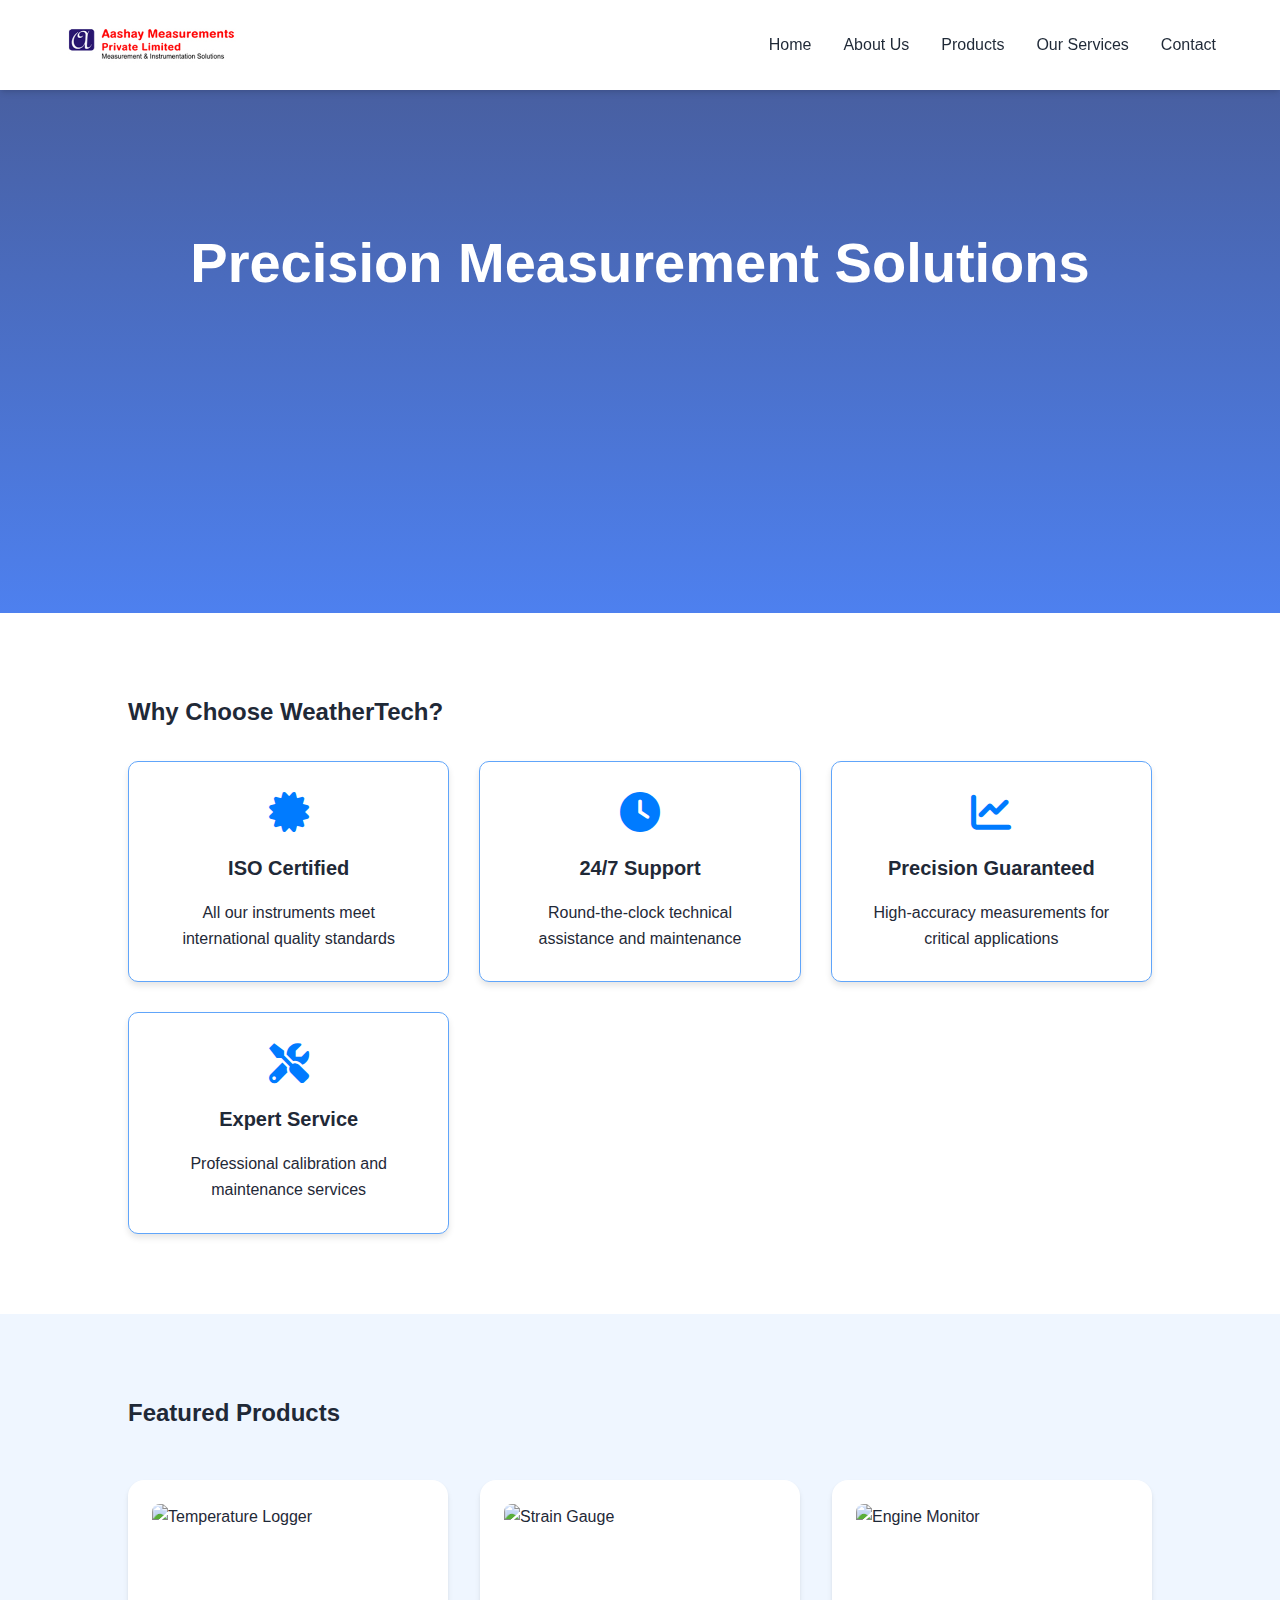
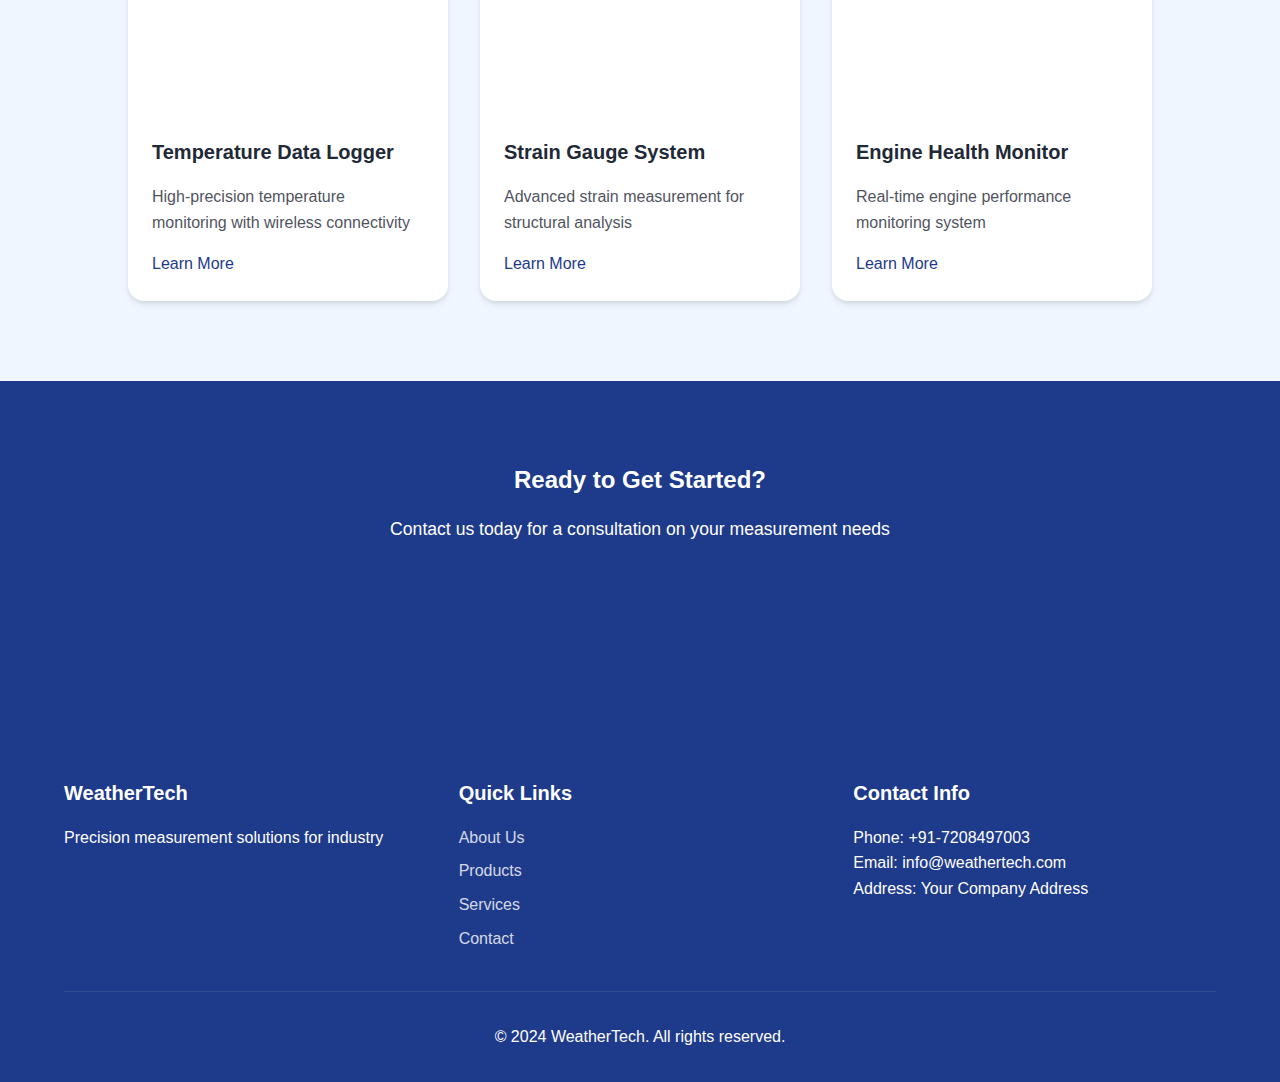
==== index.html @ 12eb7f4d "v2" ====
<!DOCTYPE html>
<html lang="en">
<head>
    <meta charset="UTF-8">
    <meta name="viewport" content="width=device-width, initial-scale=1.0">
    <title>WeatherTech - Precision Measurement Instruments</title>
    <link rel="stylesheet" href="styles.css">
    <link rel="stylesheet" href="https://cdnjs.cloudflare.com/ajax/libs/font-awesome/6.0.0/css/all.min.css">
</head>
<body>
    <header>
        <nav class="navbar">
            <a href="index.html"><img src="logo_01.jpg" alt="WeatherTech Logo"></a>
            <ul class="nav-links">
                <li><a href="index.html">Home</a></li>
                <li><a href="about.html">About Us</a></li>
                <li><a href="products.html">Products</a></li>
                <li><a href="services.html">Our Services</a></li>
                <li><a href="contact.html">Contact</a></li>
            </ul>
        </nav>
    </header>

    <section class="hero">
        <h1>Precision Measurement Solutions</h1>
        <p>Leading provider of high-precision measurement instruments and monitoring solutions for industrial applications</p>
        <a href="products.html" class="cta-button">Explore Our Products</a>
    </section>

    <section class="features">
        <h2>Why Choose WeatherTech?</h2>
        <div class="features-grid">
            <div class="feature-item">
                <i class="fas fa-certificate"></i>
                <h3>ISO Certified</h3>
                <p>All our instruments meet international quality standards</p>
            </div>
            <div class="feature-item">
                <i class="fas fa-clock"></i>
                <h3>24/7 Support</h3>
                <p>Round-the-clock technical assistance and maintenance</p>
            </div>
            <div class="feature-item">
                <i class="fas fa-chart-line"></i>
                <h3>Precision Guaranteed</h3>
                <p>High-accuracy measurements for critical applications</p>
            </div>
            <div class="feature-item">
                <i class="fas fa-tools"></i>
                <h3>Expert Service</h3>
                <p>Professional calibration and maintenance services</p>
            </div>
        </div>
    </section>

    <section class="featured-products">
        <h2>Featured Products</h2>
        <div class="product-grid">
            <div class="product-item">
                <img src="product1.jpg" alt="Temperature Logger">
                <h3>Temperature Data Logger</h3>
                <p>High-precision temperature monitoring with wireless connectivity</p>
                <a href="products.html" class="product-link">Learn More</a>
            </div>
            <div class="product-item">
                <img src="product2.jpg" alt="Strain Gauge">
                <h3>Strain Gauge System</h3>
                <p>Advanced strain measurement for structural analysis</p>
                <a href="products.html" class="product-link">Learn More</a>
            </div>
            <div class="product-item">
                <img src="product3.jpg" alt="Engine Monitor">
                <h3>Engine Health Monitor</h3>
                <p>Real-time engine performance monitoring system</p>
                <a href="products.html" class="product-link">Learn More</a>
            </div>
        </div>
    </section>

    <section class="cta-section">
        <div class="cta-content">
            <h2>Ready to Get Started?</h2>
            <p>Contact us today for a consultation on your measurement needs</p>
            <a href="contact.html" class="cta-button">Contact Us</a>
        </div>
    </section>

    <footer class="footer">
        <div class="footer-content">
            <div class="footer-section">
                <h4>WeatherTech</h4>
                <p>Precision measurement solutions for industry</p>
            </div>
            <div class="footer-section">
                <h4>Quick Links</h4>
                <ul>
                    <li><a href="about.html">About Us</a></li>
                    <li><a href="products.html">Products</a></li>
                    <li><a href="services.html">Services</a></li>
                    <li><a href="contact.html">Contact</a></li>
                </ul>
            </div>
            <div class="footer-section">
                <h4>Contact Info</h4>
                <p>Phone: +91-7208497003</p>
                <p>Email: info@weathertech.com</p>
                <p>Address: Your Company Address</p>
            </div>
        </div>
        <div class="footer-bottom">
            <p>&copy; 2024 WeatherTech. All rights reserved.</p>
        </div>
    </footer>
</body>
</html>
---- styles.css ----
/* General Styles */
* {
    margin: 0;
    padding: 0;
    box-sizing: border-box;
    font-family: 'Inter', -apple-system, BlinkMacSystemFont, sans-serif;
}

:root {
    --primary-color: #1e3a8a;
    --secondary-color: #2563eb;
    --accent-color: #60a5fa;
    --text-color: #1f2937;
    --light-bg: #eff6ff;
    --white: #ffffff;
    --shadow: 0 4px 6px -1px rgba(0, 0, 0, 0.1), 0 2px 4px -1px rgba(0, 0, 0, 0.06);
    --transition: all 0.3s ease;
}

body {
    background-color: var(--light-bg);
    color: var(--text-color);
    line-height: 1.6;
}

/* Top Bar */
.top-bar {
    background-color: #003366;
    color: white;
    text-align: center;
    padding: 10px 0;
    font-size: 14px;
}

/* Navigation Bar */
.navbar {
    display: flex;
    justify-content: space-between;
    align-items: center;
    background: var(--white);
    padding: 1rem 5%;
    position: sticky;
    top: 0;
    z-index: 1000;
    box-shadow: var(--shadow);
}

.navbar img {
    height: 50px;
    transition: var(--transition);
}

.navbar img:hover {
    transform: scale(1.05);
}

.nav-links {
    list-style: none;
    display: flex;
    gap: 2rem;
}

.nav-links a {
    text-decoration: none;
    color: var(--text-color);
    font-weight: 500;
    font-size: 1rem;
    transition: var(--transition);
    position: relative;
}

.nav-links a::after {
    content: '';
    position: absolute;
    width: 0;
    height: 2px;
    bottom: -4px;
    left: 0;
    background-color: var(--primary-color);
    transition: var(--transition);
}

.nav-links a:hover::after {
    width: 100%;
}

/* Hero Section */
.hero {
    background: linear-gradient(rgba(30, 58, 138, 0.8), rgba(37, 99, 235, 0.8)), url('weather-banner.jpg') no-repeat center center/cover;
    color: var(--white);
    text-align: center;
    padding: 8rem 2rem;
    position: relative;
}

.hero h1 {
    font-size: 3.5rem;
    margin-bottom: 1.5rem;
    animation: fadeInUp 1s ease;
    color: var(--white);
}

.hero p {
    font-size: 1.25rem;
    max-width: 800px;
    margin: 0 auto 2rem;
    animation: fadeInUp 1s ease 0.2s;
    opacity: 0;
    animation-fill-mode: forwards;
}

.cta-button {
    display: inline-block;
    background: var(--secondary-color);
    color: var(--white);
    padding: 1rem 2rem;
    border-radius: 0.5rem;
    text-decoration: none;
    font-weight: 600;
    transition: var(--transition);
    animation: fadeInUp 1s ease 0.4s;
    opacity: 0;
    animation-fill-mode: forwards;
}

.cta-button:hover {
    background: var(--primary-color);
    transform: translateY(-2px);
    box-shadow: 0 4px 6px rgba(0, 0, 0, 0.1);
}

/* Features Section */
.features {
    background: var(--white);
    padding: 5rem 10%;
}

.features-grid {
    display: grid;
    grid-template-columns: repeat(auto-fit, minmax(250px, 1fr));
    gap: 2rem;
    margin-top: 3rem;
}

.feature-item {
    text-align: center;
    padding: 2rem;
    background: var(--white);
    border-radius: 1rem;
    transition: var(--transition);
    border: 1px solid var(--accent-color);
}

.feature-item:hover {
    transform: translateY(-5px);
    box-shadow: var(--shadow);
    background: var(--light-bg);
}

.feature-item i {
    font-size: 2.5rem;
    color: var(--secondary-color);
    margin-bottom: 1rem;
}

.feature-item h3 {
    color: var(--text-color);
    margin-bottom: 1rem;
    font-size: 1.25rem;
}

/* Featured Products Section */
.featured-products {
    padding: 5rem 10%;
}

.product-grid {
    display: grid;
    grid-template-columns: repeat(auto-fit, minmax(300px, 1fr));
    gap: 2rem;
    margin-top: 3rem;
}

.product-item {
    background: var(--white);
    padding: 1.5rem;
    border-radius: 1rem;
    box-shadow: var(--shadow);
    transition: var(--transition);
    overflow: hidden;
    display: flex;
    flex-direction: column;
}

.product-item img {
    width: 100%;
    height: 200px;
    object-fit: cover;
    border-radius: 0.5rem;
    margin-bottom: 1rem;
}

.product-item h3 {
    color: var(--text-color);
    margin-bottom: 0.5rem;
    font-size: 1.25rem;
}

.product-item p {
    color: var(--text-color);
    opacity: 0.8;
    margin-bottom: 1rem;
    flex-grow: 1;
}

.product-link {
    display: inline-block;
    color: var(--primary-color);
    text-decoration: none;
    font-weight: 500;
    transition: var(--transition);
}

.product-link:hover {
    color: var(--secondary-color);
}

/* CTA Section */
.cta-section {
    background: var(--primary-color);
    color: var(--white);
    padding: 5rem 2rem;
    text-align: center;
}

.cta-content {
    max-width: 800px;
    margin: 0 auto;
}

.cta-content h2 {
    color: var(--white);
    margin-bottom: 1rem;
}

.cta-content p {
    margin-bottom: 2rem;
    font-size: 1.1rem;
}

/* Footer */
.footer {
    background: var(--primary-color);
    color: var(--white);
    padding: 4rem 5% 2rem;
}

.footer-content {
    display: grid;
    grid-template-columns: repeat(auto-fit, minmax(250px, 1fr));
    gap: 2rem;
    margin-bottom: 2rem;
}

.footer-section h4 {
    color: var(--white);
    margin-bottom: 1rem;
    font-size: 1.25rem;
}

.footer-section ul {
    list-style: none;
}

.footer-section ul li {
    margin-bottom: 0.5rem;
}

.footer-section a {
    color: var(--white);
    text-decoration: none;
    opacity: 0.8;
    transition: var(--transition);
}

.footer-section a:hover {
    opacity: 1;
}

.footer-bottom {
    text-align: center;
    padding-top: 2rem;
    border-top: 1px solid rgba(255, 255, 255, 0.1);
}

/* Animations */
@keyframes fadeInUp {
    from {
        opacity: 0;
        transform: translateY(20px);
    }
    to {
        opacity: 1;
        transform: translateY(0);
    }
}

/* Responsive Design */
@media (max-width: 768px) {
    .navbar {
        flex-direction: column;
        padding: 1rem;
    }

    .nav-links {
        flex-direction: column;
        text-align: center;
        margin-top: 1rem;
        gap: 1rem;
    }

    .hero h1 {
        font-size: 2.5rem;
    }

    .hero p {
        font-size: 1rem;
    }

    section {
        padding: 3rem 5%;
    }

    .features-grid,
    .product-grid {
        grid-template-columns: 1fr;
    }

    .footer-content {
        grid-template-columns: 1fr;
        text-align: center;
    }
}

/* Products Hero */
.products-hero {
    background: linear-gradient(rgba(0, 0, 0, 0.6), rgba(0, 0, 0, 0.6)), url('products-banner.jpg') no-repeat center center/cover;
    color: var(--white);
    text-align: center;
    padding: 6rem 2rem;
}

.products-hero h1 {
    color: var(--white);
    font-size: 3rem;
    margin-bottom: 1rem;
}

.products-hero p {
    font-size: 1.2rem;
    max-width: 800px;
    margin: 0 auto;
    opacity: 0.9;
}

/* Products Categories */
.products-categories {
    padding: 4rem 5%;
}

.category-filters {
    display: flex;
    justify-content: center;
    gap: 1rem;
    margin-bottom: 3rem;
    flex-wrap: wrap;
}

.filter-btn {
    background: var(--white);
    border: 2px solid var(--primary-color);
    color: var(--primary-color);
    padding: 0.75rem 1.5rem;
    border-radius: 2rem;
    cursor: pointer;
    font-weight: 500;
    transition: var(--transition);
}

.filter-btn:hover,
.filter-btn.active {
    background: var(--primary-color);
    color: var(--white);
}

/* Product Features */
.product-features {
    list-style: none;
    margin: 1rem 0;
    padding: 0;
}

.product-features li {
    display: flex;
    align-items: center;
    gap: 0.5rem;
    margin-bottom: 0.5rem;
    color: var(--text-color);
    opacity: 0.8;
}

.product-features i {
    color: var(--primary-color);
    font-size: 0.9rem;
}

/* Product Item Enhancements */
.product-item {
    display: flex;
    flex-direction: column;
    gap: 1rem;
}

.product-item img {
    width: 100%;
    height: 200px;
    object-fit: cover;
    border-radius: 0.5rem;
    transition: var(--transition);
}

.product-item:hover img {
    transform: scale(1.05);
}

.product-item h3 {
    color: var(--text-color);
    font-size: 1.25rem;
    margin: 0;
}

.product-item p {
    color: var(--text-color);
    opacity: 0.8;
    margin: 0;
    flex-grow: 1;
}

/* Responsive Design Updates */
@media (max-width: 768px) {
    .products-hero h1 {
        font-size: 2.5rem;
    }

    .products-hero p {
        font-size: 1rem;
    }

    .category-filters {
        gap: 0.5rem;
    }

    .filter-btn {
        padding: 0.5rem 1rem;
        font-size: 0.9rem;
    }
}

/* Services Page Styles */
.services-hero {
    background: linear-gradient(rgba(0, 0, 0, 0.7), rgba(0, 0, 0, 0.7)), url('hero-bg.jpg');
    background-size: cover;
    background-position: center;
    color: white;
    text-align: center;
    padding: 100px 20px;
}

.services {
    display: grid;
    grid-template-columns: repeat(auto-fit, minmax(300px, 1fr));
    gap: 30px;
    padding: 50px 20px;
    max-width: 1200px;
    margin: 0 auto;
}

.service-item {
    background: var(--white);
    border-radius: 10px;
    padding: 30px;
    box-shadow: var(--shadow);
    transition: transform 0.3s ease;
    border: 1px solid var(--accent-color);
}

.service-item:hover {
    transform: translateY(-5px);
}

.service-icon {
    font-size: 2.5em;
    color: var(--secondary-color);
    margin-bottom: 20px;
}

.service-item h3 {
    color: #333;
    margin-bottom: 15px;
}

.service-item ul {
    list-style: none;
    padding: 0;
    margin: 15px 0;
}

.service-item ul li {
    padding: 8px 0;
    border-bottom: 1px solid #eee;
}

.service-item ul li:last-child {
    border-bottom: none;
}

.service-link {
    display: inline-block;
    margin-top: 20px;
    color: #007bff;
    text-decoration: none;
    font-weight: 600;
}

.service-features {
    background: #f8f9fa;
    padding: 50px 20px;
    text-align: center;
}

.features-grid {
    display: grid;
    grid-template-columns: repeat(auto-fit, minmax(250px, 1fr));
    gap: 30px;
    max-width: 1200px;
    margin: 30px auto 0;
}

.feature-item {
    padding: 30px;
    background: white;
    border-radius: 10px;
    box-shadow: 0 4px 6px rgba(0, 0, 0, 0.1);
}

.feature-item i {
    font-size: 2.5em;
    color: #007bff;
    margin-bottom: 20px;
}

/* Contact Page Styles */
.contact-hero {
    background: linear-gradient(rgba(0, 0, 0, 0.7), rgba(0, 0, 0, 0.7)), url('contact-bg.jpg');
    background-size: cover;
    background-position: center;
    color: white;
    text-align: center;
    padding: 100px 20px;
}

.contact-section {
    display: grid;
    grid-template-columns: 1fr 2fr;
    gap: 50px;
    padding: 50px 20px;
    max-width: 1200px;
    margin: 0 auto;
}

.contact-info {
    display: flex;
    flex-direction: column;
    gap: 30px;
}

.info-card {
    background: white;
    padding: 30px;
    border-radius: 10px;
    box-shadow: 0 4px 6px rgba(0, 0, 0, 0.1);
    text-align: center;
}

.info-card i {
    font-size: 2em;
    color: #007bff;
    margin-bottom: 15px;
}

.contact-form-container {
    background: white;
    padding: 30px;
    border-radius: 10px;
    box-shadow: 0 4px 6px rgba(0, 0, 0, 0.1);
}

.contact-form {
    display: grid;
    gap: 20px;
}

.form-group {
    display: flex;
    flex-direction: column;
    gap: 8px;
}

.form-group label {
    font-weight: 600;
    color: #333;
}

.form-group input,
.form-group select,
.form-group textarea {
    padding: 12px;
    border: 1px solid #ddd;
    border-radius: 5px;
    font-size: 1em;
}

.form-group textarea {
    resize: vertical;
}

.submit-button {
    background: var(--secondary-color);
    color: var(--white);
    padding: 15px 30px;
    border: none;
    border-radius: 5px;
    font-size: 1.1em;
    cursor: pointer;
    transition: background-color 0.3s ease;
}

.submit-button:hover {
    background: var(--primary-color);
}

.map-section {
    padding: 50px 20px;
    background: #f8f9fa;
}

.map-section h2 {
    text-align: center;
    margin-bottom: 30px;
}

.map-container {
    max-width: 1200px;
    margin: 0 auto;
    border-radius: 10px;
    overflow: hidden;
    box-shadow: 0 4px 6px rgba(0, 0, 0, 0.1);
}

/* Responsive Design */
@media (max-width: 768px) {
    .contact-section {
        grid-template-columns: 1fr;
    }

    .services {
        grid-template-columns: 1fr;
    }

    .features-grid {
        grid-template-columns: 1fr;
    }
}

/* About Page Styles */
.about-hero {
    background: linear-gradient(rgba(30, 58, 138, 0.8), rgba(37, 99, 235, 0.8)), url('about-bg.jpg') no-repeat center center/cover;
    color: var(--white);
    text-align: center;
    padding: 100px 20px;
}

.about-hero h1 {
    font-size: 3rem;
    margin-bottom: 1rem;
    animation: fadeInUp 1s ease;
}

.about-hero p {
    font-size: 1.2rem;
    max-width: 800px;
    margin: 0 auto;
    animation: fadeInUp 1s ease 0.2s;
    opacity: 0;
    animation-fill-mode: forwards;
}

.about-content {
    padding: 80px 20px;
    background: var(--white);
}

.about-grid {
    display: grid;
    grid-template-columns: 1fr 1fr;
    gap: 50px;
    max-width: 1200px;
    margin: 0 auto;
}

.about-text h2 {
    color: var(--primary-color);
    margin-bottom: 1.5rem;
    font-size: 2rem;
}

.about-text p {
    margin-bottom: 1.5rem;
    line-height: 1.8;
}

.about-text ul {
    list-style: none;
    margin-bottom: 2rem;
}

.about-text ul li {
    margin-bottom: 0.8rem;
    padding-left: 1.5rem;
    position: relative;
}

.about-text ul li::before {
    content: "•";
    color: var(--secondary-color);
    position: absolute;
    left: 0;
}

.about-stats {
    display: grid;
    grid-template-columns: repeat(2, 1fr);
    gap: 30px;
}

.stat-item {
    background: var(--light-bg);
    padding: 30px;
    border-radius: 10px;
    text-align: center;
    transition: var(--transition);
    border: 1px solid var(--accent-color);
}

.stat-item:hover {
    transform: translateY(-5px);
    box-shadow: var(--shadow);
}

.stat-item i {
    font-size: 2.5em;
    color: var(--secondary-color);
    margin-bottom: 15px;
}

.stat-item h3 {
    font-size: 2rem;
    color: var(--primary-color);
    margin-bottom: 10px;
}

.team-section {
    padding: 80px 20px;
    background: var(--light-bg);
}

.team-section h2 {
    text-align: center;
    color: var(--primary-color);
    margin-bottom: 50px;
    font-size: 2.5rem;
}

.team-grid {
    display: grid;
    grid-template-columns: repeat(auto-fit, minmax(300px, 1fr));
    gap: 30px;
    max-width: 1200px;
    margin: 0 auto;
}

.team-member {
    background: var(--white);
    border-radius: 10px;
    padding: 30px;
    text-align: center;
    box-shadow: var(--shadow);
    transition: var(--transition);
    border: 1px solid var(--accent-color);
}

.team-member:hover {
    transform: translateY(-5px);
    box-shadow: var(--shadow);
}

.team-member img {
    width: 150px;
    height: 150px;
    border-radius: 50%;
    margin-bottom: 20px;
    object-fit: cover;
    border: 3px solid var(--secondary-color);
}

.team-member h3 {
    color: var(--primary-color);
    margin-bottom: 5px;
}

.team-member p {
    color: var(--secondary-color);
    margin-bottom: 15px;
}

.member-bio {
    color: var(--text-color);
    font-size: 0.9rem;
    line-height: 1.6;
}

.values-section {
    padding: 80px 20px;
    background: var(--white);
}

.values-section h2 {
    text-align: center;
    color: var(--primary-color);
    margin-bottom: 50px;
    font-size: 2.5rem;
}

.values-grid {
    display: grid;
    grid-template-columns: repeat(auto-fit, minmax(250px, 1fr));
    gap: 30px;
    max-width: 1200px;
    margin: 0 auto;
}

.value-item {
    background: var(--light-bg);
    padding: 30px;
    border-radius: 10px;
    text-align: center;
    transition: var(--transition);
    border: 1px solid var(--accent-color);
}

.value-item:hover {
    transform: translateY(-5px);
    box-shadow: var(--shadow);
}

.value-item i {
    font-size: 2.5em;
    color: var(--secondary-color);
    margin-bottom: 20px;
}

.value-item h3 {
    color: var(--primary-color);
    margin-bottom: 15px;
}

.value-item p {
    color: var(--text-color);
    line-height: 1.6;
}

/* Responsive Design for About Page */
@media (max-width: 768px) {
    .about-grid {
        grid-template-columns: 1fr;
    }

    .about-stats {
        grid-template-columns: 1fr;
    }

    .team-grid {
        grid-template-columns: 1fr;
    }

    .values-grid {
        grid-template-columns: 1fr;
    }

    .about-hero h1 {
        font-size: 2.5rem;
    }

    .about-hero p {
        font-size: 1rem;
    }
}
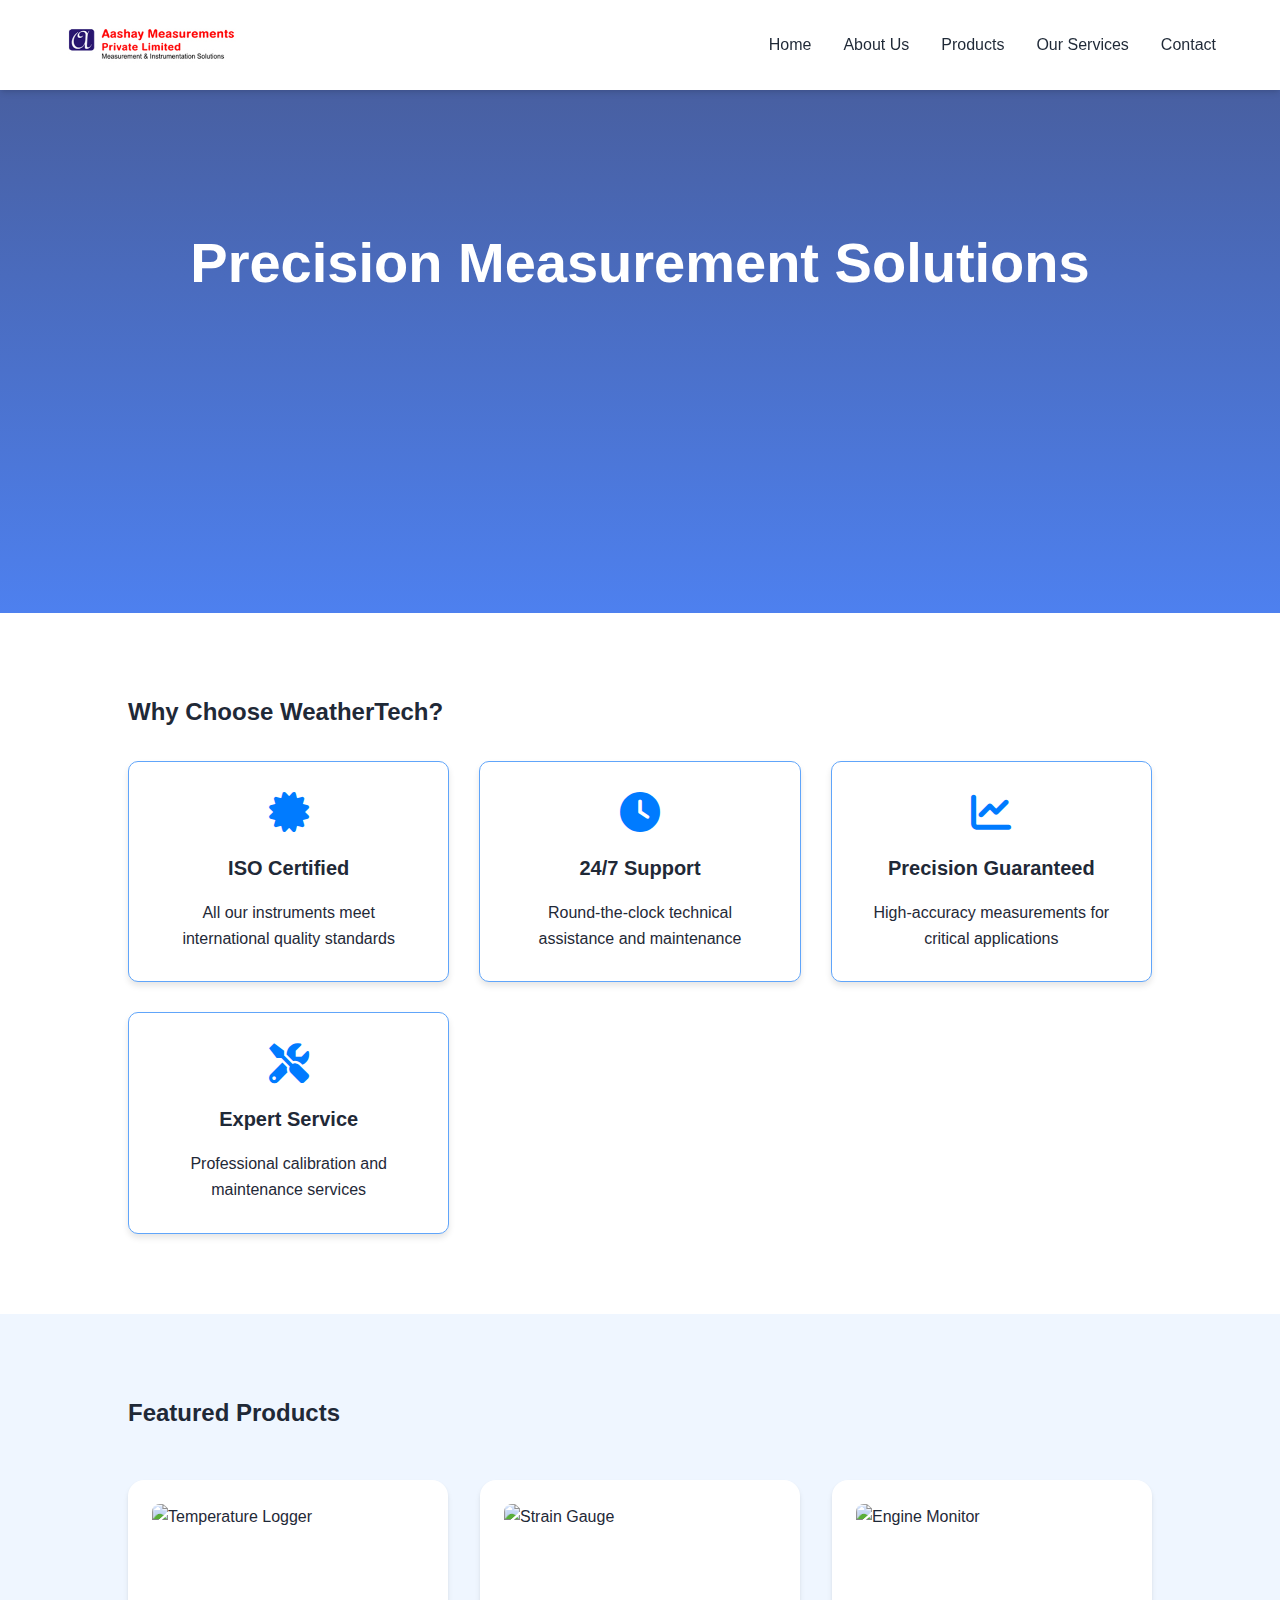
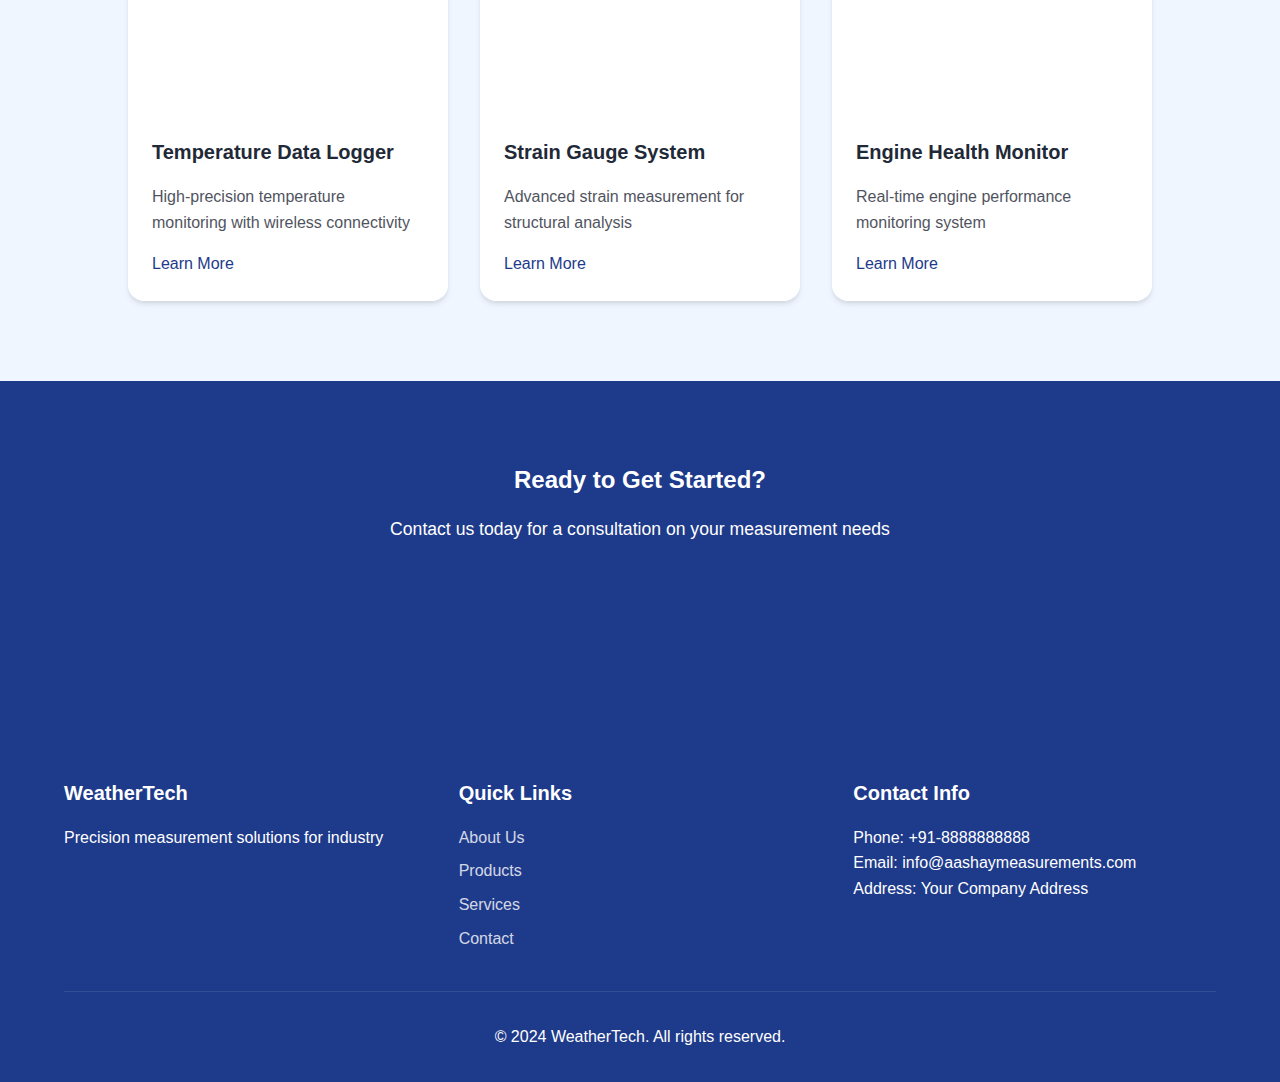
==== commit 927fe059: "Update index.html" ====
--- a/index.html
+++ b/index.html
@@ -102,8 +102,8 @@
             </div>
             <div class="footer-section">
                 <h4>Contact Info</h4>
-                <p>Phone: +91-7208497003</p>
-                <p>Email: info@weathertech.com</p>
+                <p>Phone: +91-8888888888</p>
+                <p>Email: info@aashaymeasurements.com</p>
                 <p>Address: Your Company Address</p>
             </div>
         </div>
@@ -112,4 +112,4 @@
         </div>
     </footer>
 </body>
-</html> +</html> 
